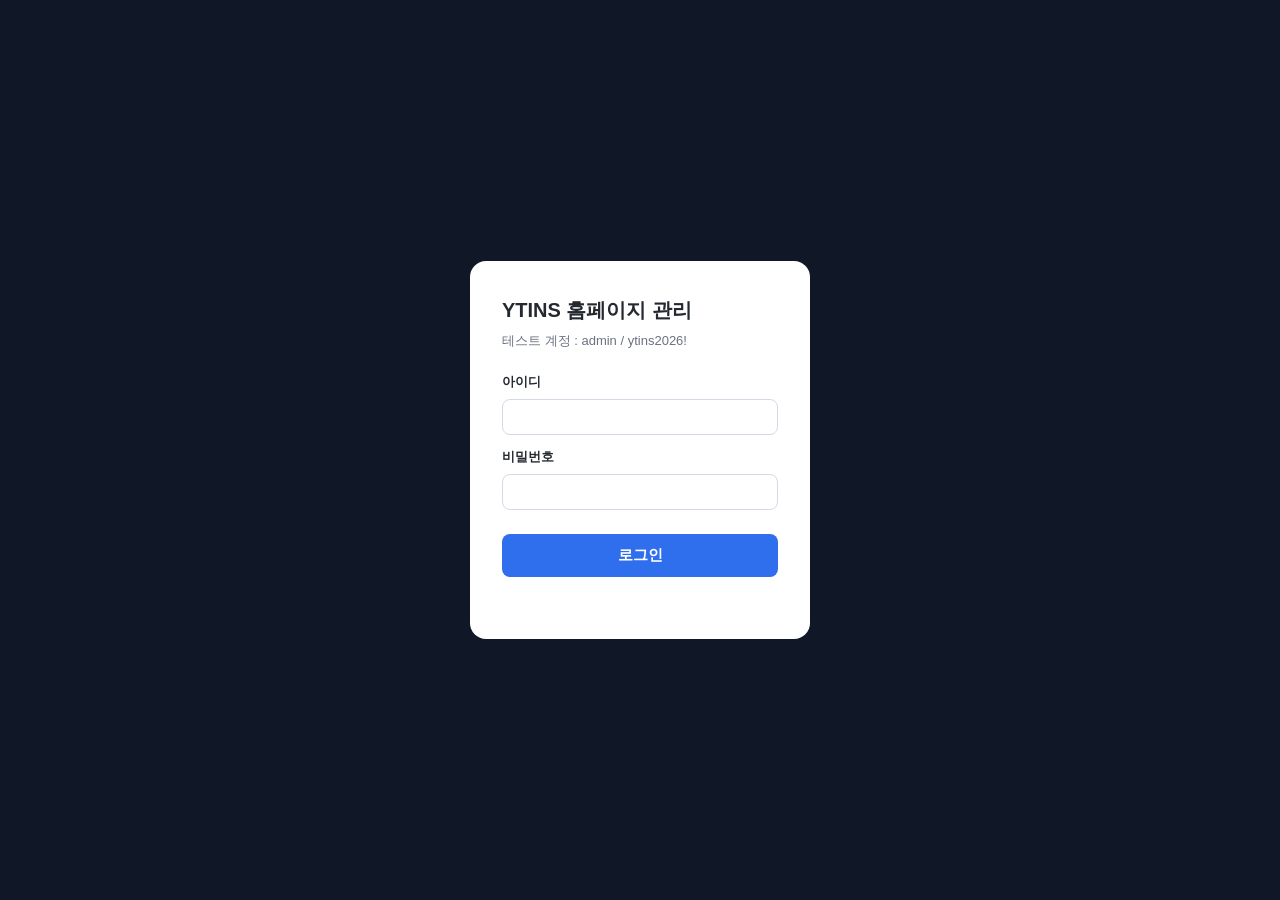
==== public/admin/index.html @ 91a735d0 "Deploy admin demo mode to public/admin for pages.dev testing - admin.js gains a browser-only demo ba" ====
<!DOCTYPE html>
<html lang="ko">
<head>
<meta charset="UTF-8">
<meta name="viewport" content="width=device-width, initial-scale=1.0">
<meta name="robots" content="noindex, nofollow">
<title>YTINS 홈페이지 관리 (테스트 모드)</title>
<link rel="stylesheet" href="admin.css">
<script>window.YTINS_DEMO = true;</script>
<style>
.demo-banner { background: #e8590c; color: #fff; text-align: center; padding: 8px 14px; font-size: 13px; font-weight: 600; }
.demo-banner button { margin-left: 10px; background: rgba(255,255,255,.16); color: #fff; border: 1px solid rgba(255,255,255,.5); border-radius: 6px; padding: 3px 10px; font-size: 12px; }
</style>
</head>
<body>

<div class="demo-banner">테스트 모드 — 저장해도 실제 홈페이지에는 반영되지 않고 이 브라우저에만 보존됩니다. (실서버 배포 시 동일 화면에서 실제 반영)
  <button onclick="if(confirm('테스트로 편집한 내용을 모두 초기화할까요?')){localStorage.removeItem('ytins-admin-demo-content');location.reload();}">편집 초기화</button>
</div>

<div id="login" style="display:none">
  <form id="loginForm" class="login-box">
    <h1>YTINS 홈페이지 관리</h1>
    <p class="hint">테스트 계정 : admin / ytins2026!</p>
    <label>아이디</label>
    <input id="loginUser" autocomplete="username" required>
    <label>비밀번호</label>
    <input id="loginPass" type="password" autocomplete="current-password" required>
    <button type="submit">로그인</button>
    <div id="loginErr" class="err"></div>
  </form>
</div>

<div id="app" style="display:none">
  <aside>
    <div class="brand">YTINS 관리자</div>
    <nav id="nav"></nav>
    <div class="side-foot">
      <button id="chpassBtn" class="btn-ghost">비밀번호 변경</button>
      <button id="logoutBtn" class="btn-ghost">로그아웃</button>
    </div>
  </aside>
  <section class="main">
    <div class="topbar">
      <span class="tip">수정 후 반드시 <b>저장</b>을 눌러야 반영됩니다.</span>
      <div class="actions">
        <button id="previewBtn" class="btn-ghost">미리보기</button>
        <button id="saveBtn" class="btn-primary">저장 (사이트 반영)</button>
      </div>
    </div>
    <div id="panel"></div>
  </section>
</div>

<div id="previewModal">
  <div class="preview-box">
    <div class="preview-bar">
      <select id="previewSel">
        <option value="index.html">홈</option>
        <option value="company.html">회사소개</option>
        <option value="business.html">사업분야</option>
        <option value="solution.html">Solution</option>
        <option value="reference.html">레퍼런스</option>
      </select>
      <span class="hint">저장 전 미리보기입니다.</span>
      <button id="previewClose" class="btn-ghost">닫기 ✕</button>
    </div>
    <iframe id="previewFrame" title="미리보기"></iframe>
  </div>
</div>

<script type="module" src="admin.js"></script>
</body>
</html>
---- public/admin/admin.css ----
/* YTINS 어드민 스타일 */
* { box-sizing: border-box; }
body { margin: 0; font-family: 'Pretendard', -apple-system, 'Apple SD Gothic Neo', 'Malgun Gothic', sans-serif; background: #f4f6fa; color: #24292f; font-size: 14px; }
h1, h2, h3 { margin: 0; }
button { font-family: inherit; cursor: pointer; }
input, textarea, select { font-family: inherit; font-size: 14px; width: 100%; padding: 9px 11px; border: 1px solid #d4dae3; border-radius: 8px; background: #fff; color: #24292f; }
input:focus, textarea:focus, select:focus { outline: 2px solid #2f6fed33; border-color: #2f6fed; }
textarea { resize: vertical; line-height: 1.6; }

/* 로그인 */
#login { position: fixed; inset: 0; display: flex; align-items: center; justify-content: center; background: #101828; }
.login-box { background: #fff; border-radius: 16px; padding: 36px 32px; width: 340px; display: flex; flex-direction: column; gap: 8px; }
.login-box h1 { font-size: 20px; }
.login-box .hint { color: #6b7280; margin: 0 0 10px; font-size: 13px; }
.login-box label { font-weight: 600; font-size: 12.5px; margin-top: 6px; }
.login-box button { margin-top: 16px; background: #2f6fed; color: #fff; border: 0; border-radius: 8px; padding: 12px; font-weight: 700; font-size: 15px; }
.login-box .err { color: #d33; font-size: 13px; min-height: 18px; }

/* 레이아웃 */
#app { display: flex; min-height: 100vh; }
aside { width: 230px; flex-shrink: 0; background: #101828; color: #cbd5e1; display: flex; flex-direction: column; position: sticky; top: 0; height: 100vh; overflow-y: auto; }
.brand { font-weight: 800; color: #fff; padding: 18px 18px 12px; font-size: 16px; }
#nav { flex: 1; }
.nav-page { padding: 14px 18px 5px; font-size: 11px; font-weight: 700; letter-spacing: .08em; color: #64748b; text-transform: uppercase; }
.nav-sec { padding: 8px 18px; cursor: pointer; border-left: 3px solid transparent; }
.nav-sec:hover { background: rgba(255,255,255,.06); color: #fff; }
.nav-sec.on { background: rgba(47,111,237,.18); color: #fff; border-left-color: #2f6fed; }
.side-foot { padding: 14px 18px; display: flex; flex-direction: column; gap: 8px; border-top: 1px solid rgba(255,255,255,.08); }

.main { flex: 1; min-width: 0; }
.topbar { position: sticky; top: 0; z-index: 10; background: #fff; border-bottom: 1px solid #e5e9f0; padding: 12px 24px; display: flex; align-items: center; justify-content: space-between; gap: 12px; }
.topbar .tip { color: #6b7280; font-size: 13px; }
.actions { display: flex; gap: 8px; }
.btn-primary { background: #2f6fed; color: #fff; border: 0; border-radius: 8px; padding: 10px 18px; font-weight: 700; }
.btn-primary.need { background: #e8590c; }
.btn-primary.need::after { content: " •"; }
.btn-primary:disabled { opacity: .6; }
.btn-ghost { background: transparent; border: 1px solid #d4dae3; border-radius: 8px; padding: 9px 14px; color: inherit; }
aside .btn-ghost { border-color: rgba(255,255,255,.2); color: #cbd5e1; }
aside .btn-ghost:hover { color: #fff; border-color: rgba(255,255,255,.45); }

#panel { padding: 24px; max-width: 860px; }
#panel h2 { font-size: 20px; margin-bottom: 18px; }
.form { display: flex; flex-direction: column; gap: 14px; }
.fld { display: flex; flex-direction: column; gap: 5px; flex: 1; min-width: 140px; }
.fld label { font-size: 12.5px; font-weight: 600; color: #4b5563; }

.grp { background: #fff; border: 1px solid #e5e9f0; border-radius: 12px; padding: 16px; display: flex; flex-direction: column; gap: 10px; }
.grp-t { font-weight: 700; font-size: 13.5px; color: #101828; }
.trow { display: flex; gap: 10px; align-items: flex-end; flex-wrap: wrap; padding: 8px; border-radius: 8px; background: #f8fafc; }
.card-item { border: 1px solid #e5e9f0; border-radius: 10px; padding: 12px; display: flex; flex-direction: column; gap: 10px; background: #f8fafc; }
.card-head { display: flex; justify-content: space-between; align-items: center; }
.item-ctl { display: flex; gap: 4px; }
.btn-sm { background: #fff; border: 1px solid #d4dae3; border-radius: 6px; padding: 5px 9px; font-size: 12px; }
.btn-sm:hover { border-color: #2f6fed; color: #2f6fed; }
.btn-sm.danger:hover { border-color: #d33; color: #d33; }
.add-row { align-self: flex-start; }
.imgrow { display: flex; gap: 8px; align-items: center; }
.imgrow input { flex: 1; }
.imgrow .btn-sm { flex-shrink: 0; padding: 9px 12px; }

/* 미리보기 */
#previewModal { display: none; position: fixed; inset: 0; background: rgba(12,14,19,.7); z-index: 100; align-items: center; justify-content: center; padding: 20px; }
.preview-box { background: #fff; border-radius: 12px; width: min(1280px, 100%); height: 92vh; display: flex; flex-direction: column; overflow: hidden; }
.preview-bar { display: flex; align-items: center; gap: 12px; padding: 10px 14px; border-bottom: 1px solid #e5e9f0; }
.preview-bar select { width: auto; }
.preview-bar .hint { color: #6b7280; font-size: 12.5px; flex: 1; }
#previewFrame { flex: 1; border: 0; width: 100%; background: #fff; }

@media (max-width: 760px) {
  #app { flex-direction: column; }
  aside { width: 100%; height: auto; position: static; }
  .topbar { flex-wrap: wrap; }
}
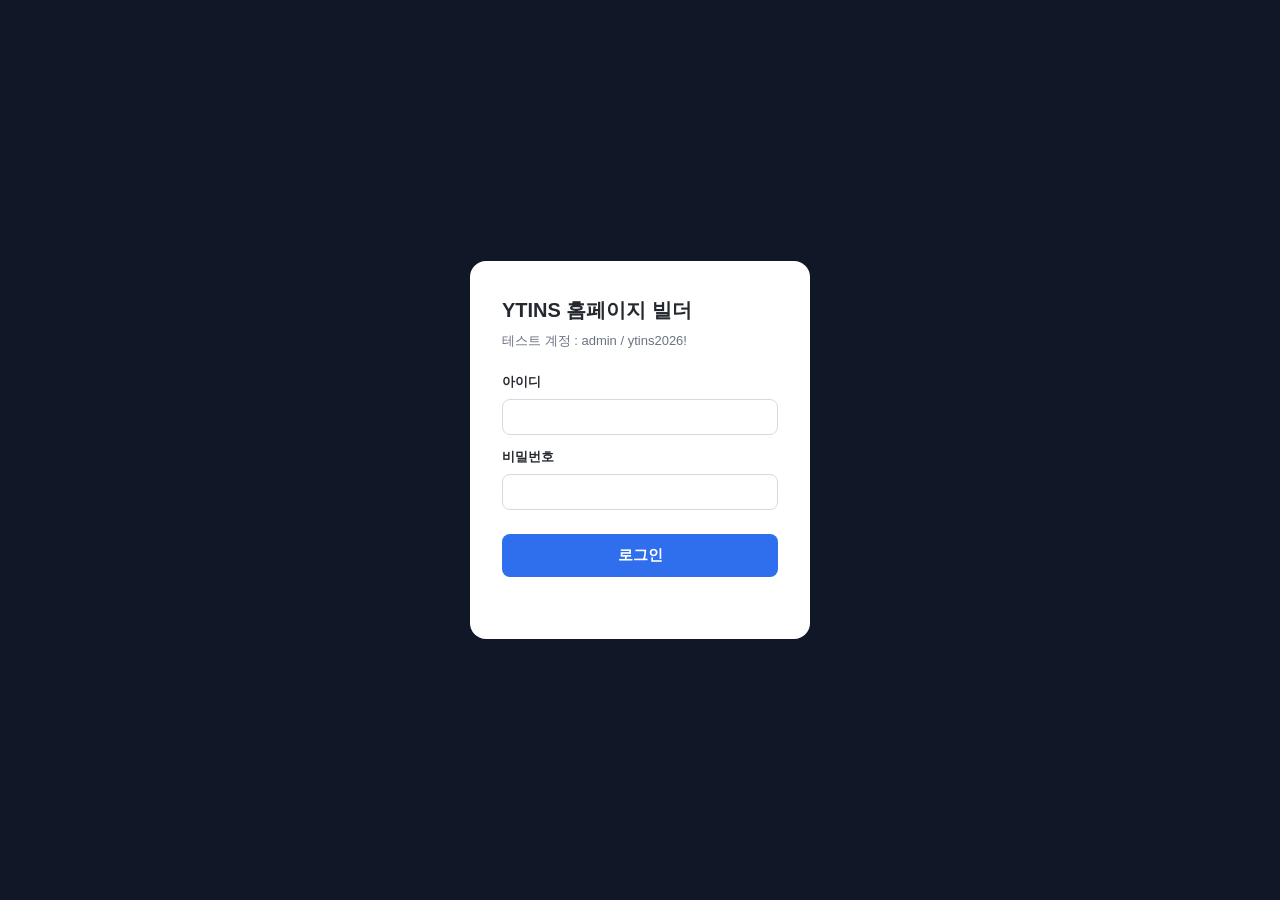
==== commit 2b93b0b3: "Visual no-code builder: click-to-edit canvas like imweb Replace the sidebar-form admin with a WYSIWY" ====
--- a/public/admin/index.html
+++ b/public/admin/index.html
@@ -4,23 +4,23 @@
 <meta charset="UTF-8">
 <meta name="viewport" content="width=device-width, initial-scale=1.0">
 <meta name="robots" content="noindex, nofollow">
-<title>YTINS 홈페이지 관리 (테스트 모드)</title>
+<title>YTINS 홈페이지 빌더 (테스트 모드)</title>
 <link rel="stylesheet" href="admin.css">
 <script>window.YTINS_DEMO = true;</script>
 <style>
-.demo-banner { background: #e8590c; color: #fff; text-align: center; padding: 8px 14px; font-size: 13px; font-weight: 600; }
-.demo-banner button { margin-left: 10px; background: rgba(255,255,255,.16); color: #fff; border: 1px solid rgba(255,255,255,.5); border-radius: 6px; padding: 3px 10px; font-size: 12px; }
+.demo-banner { background: #e8590c; color: #fff; text-align: center; padding: 7px 14px; font-size: 12.5px; font-weight: 600; }
+.demo-banner button { margin-left: 10px; background: rgba(255,255,255,.16); color: #fff; border: 1px solid rgba(255,255,255,.5); border-radius: 6px; padding: 3px 10px; font-size: 12px; cursor: pointer; }
 </style>
 </head>
 <body>
 
-<div class="demo-banner">테스트 모드 — 저장해도 실제 홈페이지에는 반영되지 않고 이 브라우저에만 보존됩니다. (실서버 배포 시 동일 화면에서 실제 반영)
+<div class="demo-banner">테스트 모드 — 저장해도 실제 홈페이지에는 반영되지 않고 이 브라우저에만 보존됩니다.
   <button onclick="if(confirm('테스트로 편집한 내용을 모두 초기화할까요?')){localStorage.removeItem('ytins-admin-demo-content');location.reload();}">편집 초기화</button>
 </div>
 
 <div id="login" style="display:none">
   <form id="loginForm" class="login-box">
-    <h1>YTINS 홈페이지 관리</h1>
+    <h1>YTINS 홈페이지 빌더</h1>
     <p class="hint">테스트 계정 : admin / ytins2026!</p>
     <label>아이디</label>
     <input id="loginUser" autocomplete="username" required>
@@ -32,27 +32,35 @@
 </div>
 
 <div id="app" style="display:none">
-  <aside>
-    <div class="brand">YTINS 관리자</div>
-    <nav id="nav"></nav>
-    <div class="side-foot">
-      <button id="chpassBtn" class="btn-ghost">비밀번호 변경</button>
-      <button id="logoutBtn" class="btn-ghost">로그아웃</button>
+  <header class="bld-top">
+    <div class="brand">YTINS 빌더</div>
+    <nav id="pageTabs"></nav>
+    <span class="tip">화면의 요소를 클릭해서 편집하세요 · 파란 버튼으로 이동/추가/삭제</span>
+    <div class="actions">
+      <button id="metaBtn" class="btn-ghost">페이지 설정</button>
+      <button id="previewBtn" class="btn-ghost">미리보기</button>
+      <button id="saveBtn" class="btn-primary">저장 (사이트 반영)</button>
+      <button id="chpassBtn" class="btn-ghost sm">비밀번호</button>
+      <button id="logoutBtn" class="btn-ghost sm">로그아웃</button>
     </div>
-  </aside>
-  <section class="main">
-    <div class="topbar">
-      <span class="tip">수정 후 반드시 <b>저장</b>을 눌러야 반영됩니다.</span>
-      <div class="actions">
-        <button id="previewBtn" class="btn-ghost">미리보기</button>
-        <button id="saveBtn" class="btn-primary">저장 (사이트 반영)</button>
-      </div>
-    </div>
-    <div id="panel"></div>
-  </section>
+  </header>
+  <div class="bld-main">
+    <iframe id="canvas" title="편집 캔버스"></iframe>
+    <aside id="inspector" class="closed">
+      <div class="ins-head"><b id="insTitle"></b><button id="insClose" class="btn-ghost sm">닫기 ✕</button></div>
+      <div id="insBody"></div>
+    </aside>
+  </div>
 </div>
 
-<div id="previewModal">
+<div id="paletteModal" class="modal">
+  <div class="pal-box">
+    <div class="pal-head"><b>블록 추가</b><button id="paletteClose" class="btn-ghost sm">닫기 ✕</button></div>
+    <div id="paletteList"></div>
+  </div>
+</div>
+
+<div id="previewModal" class="modal">
   <div class="preview-box">
     <div class="preview-bar">
       <select id="previewSel">
@@ -62,7 +70,7 @@
         <option value="solution.html">Solution</option>
         <option value="reference.html">레퍼런스</option>
       </select>
-      <span class="hint">저장 전 미리보기입니다.</span>
+      <span class="hint">실제 동작(애니메이션 포함) 미리보기입니다.</span>
       <button id="previewClose" class="btn-ghost">닫기 ✕</button>
     </div>
     <iframe id="previewFrame" title="미리보기"></iframe>
--- a/public/admin/admin.css
+++ b/public/admin/admin.css
@@ -1,6 +1,7 @@
-/* YTINS 어드민 스타일 */
+/* YTINS 빌더 스타일 */
 * { box-sizing: border-box; }
-body { margin: 0; font-family: 'Pretendard', -apple-system, 'Apple SD Gothic Neo', 'Malgun Gothic', sans-serif; background: #f4f6fa; color: #24292f; font-size: 14px; }
+html, body { height: 100%; }
+body { margin: 0; font-family: 'Pretendard', -apple-system, 'Apple SD Gothic Neo', 'Malgun Gothic', sans-serif; background: #eef1f6; color: #24292f; font-size: 14px; display: flex; flex-direction: column; }
 h1, h2, h3 { margin: 0; }
 button { font-family: inherit; cursor: pointer; }
 input, textarea, select { font-family: inherit; font-size: 14px; width: 100%; padding: 9px 11px; border: 1px solid #d4dae3; border-radius: 8px; background: #fff; color: #24292f; }
@@ -8,7 +9,7 @@
 textarea { resize: vertical; line-height: 1.6; }
 
 /* 로그인 */
-#login { position: fixed; inset: 0; display: flex; align-items: center; justify-content: center; background: #101828; }
+#login { position: fixed; inset: 0; display: flex; align-items: center; justify-content: center; background: #101828; z-index: 50; }
 .login-box { background: #fff; border-radius: 16px; padding: 36px 32px; width: 340px; display: flex; flex-direction: column; gap: 8px; }
 .login-box h1 { font-size: 20px; }
 .login-box .hint { color: #6b7280; margin: 0 0 10px; font-size: 13px; }
@@ -16,39 +17,41 @@
 .login-box button { margin-top: 16px; background: #2f6fed; color: #fff; border: 0; border-radius: 8px; padding: 12px; font-weight: 700; font-size: 15px; }
 .login-box .err { color: #d33; font-size: 13px; min-height: 18px; }
 
-/* 레이아웃 */
-#app { display: flex; min-height: 100vh; }
-aside { width: 230px; flex-shrink: 0; background: #101828; color: #cbd5e1; display: flex; flex-direction: column; position: sticky; top: 0; height: 100vh; overflow-y: auto; }
-.brand { font-weight: 800; color: #fff; padding: 18px 18px 12px; font-size: 16px; }
-#nav { flex: 1; }
-.nav-page { padding: 14px 18px 5px; font-size: 11px; font-weight: 700; letter-spacing: .08em; color: #64748b; text-transform: uppercase; }
-.nav-sec { padding: 8px 18px; cursor: pointer; border-left: 3px solid transparent; }
-.nav-sec:hover { background: rgba(255,255,255,.06); color: #fff; }
-.nav-sec.on { background: rgba(47,111,237,.18); color: #fff; border-left-color: #2f6fed; }
-.side-foot { padding: 14px 18px; display: flex; flex-direction: column; gap: 8px; border-top: 1px solid rgba(255,255,255,.08); }
-
-.main { flex: 1; min-width: 0; }
-.topbar { position: sticky; top: 0; z-index: 10; background: #fff; border-bottom: 1px solid #e5e9f0; padding: 12px 24px; display: flex; align-items: center; justify-content: space-between; gap: 12px; }
-.topbar .tip { color: #6b7280; font-size: 13px; }
-.actions { display: flex; gap: 8px; }
-.btn-primary { background: #2f6fed; color: #fff; border: 0; border-radius: 8px; padding: 10px 18px; font-weight: 700; }
+/* 빌더 레이아웃 */
+#app { display: flex; flex-direction: column; flex: 1; min-height: 0; }
+.bld-top { display: flex; align-items: center; gap: 14px; background: #101828; color: #cbd5e1; padding: 8px 14px; flex-wrap: wrap; }
+.bld-top .brand { font-weight: 800; color: #fff; font-size: 15px; }
+#pageTabs { display: flex; gap: 4px; }
+#pageTabs .tab { background: transparent; border: 0; color: #9fb0c8; padding: 8px 13px; border-radius: 8px; font-size: 13.5px; font-weight: 600; }
+#pageTabs .tab:hover { color: #fff; background: rgba(255,255,255,.08); }
+#pageTabs .tab.on { color: #fff; background: #2f6fed; }
+.bld-top .tip { color: #7c8aa0; font-size: 12px; flex: 1; text-align: right; }
+.actions { display: flex; gap: 6px; align-items: center; }
+.btn-primary { background: #2f6fed; color: #fff; border: 0; border-radius: 8px; padding: 9px 16px; font-weight: 700; }
 .btn-primary.need { background: #e8590c; }
 .btn-primary.need::after { content: " •"; }
 .btn-primary:disabled { opacity: .6; }
-.btn-ghost { background: transparent; border: 1px solid #d4dae3; border-radius: 8px; padding: 9px 14px; color: inherit; }
-aside .btn-ghost { border-color: rgba(255,255,255,.2); color: #cbd5e1; }
-aside .btn-ghost:hover { color: #fff; border-color: rgba(255,255,255,.45); }
+.btn-ghost { background: transparent; border: 1px solid rgba(255,255,255,.25); border-radius: 8px; padding: 8px 13px; color: #cbd5e1; }
+.btn-ghost:hover { color: #fff; border-color: rgba(255,255,255,.5); }
+.btn-ghost.sm { padding: 7px 10px; font-size: 12px; }
 
-#panel { padding: 24px; max-width: 860px; }
-#panel h2 { font-size: 20px; margin-bottom: 18px; }
-.form { display: flex; flex-direction: column; gap: 14px; }
-.fld { display: flex; flex-direction: column; gap: 5px; flex: 1; min-width: 140px; }
+.bld-main { display: flex; flex: 1; min-height: 0; }
+#canvas { flex: 1; border: 0; width: 100%; height: 100%; background: #fff; }
+#inspector { width: 380px; flex-shrink: 0; background: #fff; border-left: 1px solid #dbe2ec; display: flex; flex-direction: column; min-height: 0; }
+#inspector.closed { display: none; }
+.ins-head { display: flex; align-items: center; justify-content: space-between; padding: 12px 16px; border-bottom: 1px solid #e5e9f0; }
+.ins-head b { font-size: 14.5px; }
+.ins-head .btn-ghost { border-color: #d4dae3; color: #4b5563; }
+#insBody { flex: 1; overflow-y: auto; padding: 16px; display: flex; flex-direction: column; gap: 12px; }
+
+/* 폼 요소 */
+.fld { display: flex; flex-direction: column; gap: 5px; flex: 1; min-width: 120px; }
 .fld label { font-size: 12.5px; font-weight: 600; color: #4b5563; }
-
-.grp { background: #fff; border: 1px solid #e5e9f0; border-radius: 12px; padding: 16px; display: flex; flex-direction: column; gap: 10px; }
-.grp-t { font-weight: 700; font-size: 13.5px; color: #101828; }
-.trow { display: flex; gap: 10px; align-items: flex-end; flex-wrap: wrap; padding: 8px; border-radius: 8px; background: #f8fafc; }
-.card-item { border: 1px solid #e5e9f0; border-radius: 10px; padding: 12px; display: flex; flex-direction: column; gap: 10px; background: #f8fafc; }
+.hint2 { color: #6b7280; font-size: 12.5px; margin: 0; }
+.grp { background: #f8fafc; border: 1px solid #e5e9f0; border-radius: 12px; padding: 13px; display: flex; flex-direction: column; gap: 10px; }
+.grp-t { font-weight: 700; font-size: 13px; color: #101828; }
+.trow { display: flex; gap: 8px; align-items: flex-end; flex-wrap: wrap; padding: 8px; border-radius: 8px; background: #fff; border: 1px solid #edf0f5; }
+.card-item { border: 1px solid #e5e9f0; border-radius: 10px; padding: 11px; display: flex; flex-direction: column; gap: 9px; background: #fff; }
 .card-head { display: flex; justify-content: space-between; align-items: center; }
 .item-ctl { display: flex; gap: 4px; }
 .btn-sm { background: #fff; border: 1px solid #d4dae3; border-radius: 6px; padding: 5px 9px; font-size: 12px; }
@@ -59,16 +62,27 @@
 .imgrow input { flex: 1; }
 .imgrow .btn-sm { flex-shrink: 0; padding: 9px 12px; }
 
+/* 모달 공통 */
+.modal { display: none; position: fixed; inset: 0; background: rgba(12,14,19,.7); z-index: 100; align-items: center; justify-content: center; padding: 20px; }
+
+/* 블록 팔레트 */
+.pal-box { background: #fff; border-radius: 14px; width: min(560px, 100%); max-height: 84vh; display: flex; flex-direction: column; overflow: hidden; }
+.pal-head { display: flex; align-items: center; justify-content: space-between; padding: 13px 16px; border-bottom: 1px solid #e5e9f0; }
+.pal-head .btn-ghost { border-color: #d4dae3; color: #4b5563; }
+#paletteList { padding: 14px; overflow-y: auto; display: grid; grid-template-columns: 1fr 1fr; gap: 8px; }
+.pal-item { text-align: left; background: #f8fafc; border: 1px solid #e0e6ef; border-radius: 10px; padding: 12px 14px; font-size: 13.5px; }
+.pal-item:hover { border-color: #2f6fed; background: #eef3fe; }
+
 /* 미리보기 */
-#previewModal { display: none; position: fixed; inset: 0; background: rgba(12,14,19,.7); z-index: 100; align-items: center; justify-content: center; padding: 20px; }
 .preview-box { background: #fff; border-radius: 12px; width: min(1280px, 100%); height: 92vh; display: flex; flex-direction: column; overflow: hidden; }
 .preview-bar { display: flex; align-items: center; gap: 12px; padding: 10px 14px; border-bottom: 1px solid #e5e9f0; }
 .preview-bar select { width: auto; }
 .preview-bar .hint { color: #6b7280; font-size: 12.5px; flex: 1; }
+.preview-bar .btn-ghost { border-color: #d4dae3; color: #4b5563; }
 #previewFrame { flex: 1; border: 0; width: 100%; background: #fff; }
 
-@media (max-width: 760px) {
-  #app { flex-direction: column; }
-  aside { width: 100%; height: auto; position: static; }
-  .topbar { flex-wrap: wrap; }
+@media (max-width: 900px) {
+  .bld-top .tip { display: none; }
+  #inspector { position: fixed; right: 0; top: 0; bottom: 0; z-index: 60; box-shadow: -12px 0 30px rgba(12,14,19,.2); width: min(380px, 92vw); }
+  #paletteList { grid-template-columns: 1fr; }
 }
